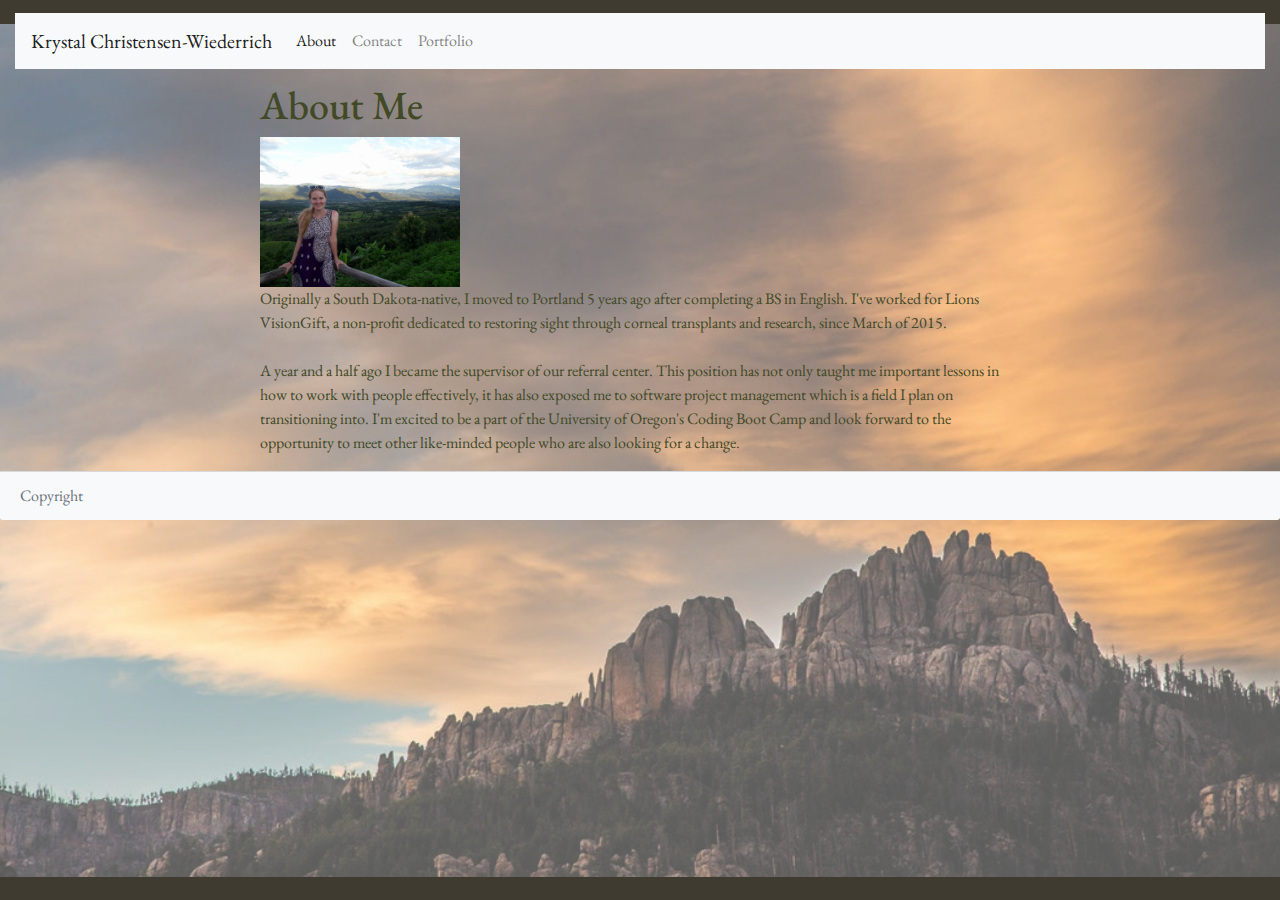
==== about.html @ 15e23d65 "initial work" ====
<!DOCTYPE html>

<html lang="en-us">
<html class="about-bg">

<head>
    <title>Krystal C-Wiederrich Portfolio</title>
    <link rel="stylesheet" href="https://maxcdn.bootstrapcdn.com/bootstrap/4.0.0/css/bootstrap.min.css" integrity="sha384-Gn5384xqQ1aoWXA+058RXPxPg6fy4IWvTNh0E263XmFcJlSAwiGgFAW/dAiS6JXm" crossorigin="anonymous">
    <link href="https://fonts.googleapis.com/css?family=EB+Garamond" rel="stylesheet">
    <link rel="stylesheet" type="text/css" href="assets/css/style.css">
</head>

<body id="about-bg">

    <!-- <div class="container" id="about-bg"> -->

        <div class="main-content">

            <div class="container-fluid">
                <nav class="navbar navbar-expand-lg navbar-light bg-light">
                    <a class="navbar-brand" href="about.html">Krystal Christensen-Wiederrich</a>
                    <button class="navbar-toggler" type="button" data-toggle="collapse" data-target="#navbarNav" aria-controls="navbarNav" aria-expanded="false" aria-label="Toggle navigation">
                        <span class="navbar-toggler-icon"></span>
                    </button>
                    <div class="collapse navbar-collapse" id="navbarNav">
                        <ul class="navbar-nav">
                        <li class="nav-item active">
                            <a class="nav-link" href="#">About<span class="sr-only">(current)</span></a>
                        </li>
                        <li class="nav-item">
                            <a class="nav-link" href="#">Contact</a>
                        </li>
                        <li class="nav-item">
                            <a class="nav-link" href="#">Portfolio</a>
                        </li>
                        <!-- <li class="nav-item">
                            <a class="nav-link disabled" href="#">Disabled</a>
                        </li> -->
                        </ul>
                    </div>
                </nav>
            </div>

            <div class="container" id="about-me">
                <div class="row">
                    <div class="col-2"></div>
                    <div class="col-8">
                        <div class="row">
                            <h1>About Me</h1>
                        </div>
                        <div class="row">
                            <div class="pull-left"><img id="bio-image" src="assets/images/profile pic.jpg" alt="profile pic"></div>
                            <div class="pull-left"><p>Originally a South Dakota-native, I moved to Portland 5 years ago after completing a 
                                    BS in English. I've worked for Lions VisionGift, a non-profit dedicated to restoring sight 
                                    through corneal transplants and research, since March of 2015. 
                            <br><br>A year and a half ago I became the supervisor of our referral center. This position has 
                                not only taught me important lessons in how to work with people effectively, it has also 
                                exposed me to software project management which is a field I plan on transitioning into. 
                                I'm excited to be a part of the University of Oregon's Coding Boot Camp and look forward 
                                to the opportunity to meet other like-minded people who are also looking for a change. 
                            </p>
                            <!-- <p>Originally a South Dakota-native, I moved to Portland 5 years ago after completing a 
                                    BS in English. I've worked for Lions VisionGift, a non-profit dedicated to restoring sight 
                                    through corneal transplants and research, since March of 2015. 
                            <br><br>A year and a half ago I became the supervisor of our referral center. This position has 
                                not only taught me important lessons in how to work with people effectively, it has also 
                                exposed me to software project management which is a field I plan on transitioning into. 
                                I'm excited to be a part of the University of Oregon's Coding Boot Camp and look forward 
                                to the opportunity to meet other like-minded people who are also looking for a change. 
                            </p> -->
                            </div>
                        </div>
                    </div>
                    <div class="col-2"></div>
                </div>
            </div>

            <!-- <div class="footer-margin"> -->
                <footer class="card-footer bg-light footer-font-style text-muted footer-position">Copyright</a>
                </footer>
                <!-- <footer class="page-footer font-small blue fixed-bottom">

                        <div class="footer-copyright text-center py-3">© 2018 Copyright:
                          <a href="https://mdbootstrap.com/education/bootstrap/"> MDBootstrap.com</a>
                        </div> -->
                    
        
        </div>

    <!-- </div> -->
    
</body>

</html>
---- assets/css/style.css ----
body {
    font-family: 'EB Garamond', serif;
    background-attachment: fixed;
    background-size: contain;
    background-repeat: no-repeat;
    background-position: center;
    /* display: flex;
    flex-direction: column;
    min-height: 100vh;
    > * {
        flex-grow: 0;
    }
    > nav + .container {
        flex-grow: 1;
    } */
}

#index-bg {
    background-color: black;
    background-image: url("../images/yosemite.jpg");
}

#about-bg {
    background-color: #403b31;
    background-image: url("../images/black-hills-opaque.jpg");
    /* opacity: 0.5;
    filter: alpha(opacity=50); */
}

.main-content {
    color: #ffffff;
}

.navbar {
    margin-top: 1%;
    width: 100% !important;
}

#intro {
    color: #ffffff;
    font-style: italic;
    /* max-width: 750px;
    margin-left: 65%; */
    margin-bottom: 20px;
    font-size: large;
}

#about-me {
    color: #424927;
    /* background-color: rgba(255,224,178, .5);
    background: linear-gradient(to right, 
    rgba(255,224,178,0) 0%, 
    rgba(255,224,178,.5) 15%, 
    /* rgba(255,224,178,1) 25%, 
    rgba(255,224,178,1) 25%, 
    rgba(255,224,178,1) 35%, 
    rgba(255,224,178,1) 35%, 
    rgba(255,224,178,1) 50%, 
    rgba(255,224,178,1) 65%, 
    rgba(255,224,178,1) 65%, 
    rgba(255,224,178,1) 75%, 
    rgba(255,224,178,1) 75%,
    rgba(255,224,178,.5) 85%, 
    rgba(255,224,178,0) 100%);
} */
    
    
    /* rgba(247,178,99, .5); --> gold */
    
    /* rgba(165,145,123, .5) --> rosy brown color */
}

#attribute {
    text-align: right;
    font-style: normal;
}

#enter-button {
    /* margin-left: 75%; */
    margin-bottom: 10%;
}

/* .footer-margin {
    height: 100px;
} */

#about-me {
    margin-top: 1%;
}

#bio-image {
    max-width: 200px;
    max-height: 150px;
    width: auto;
    height: auto;
    float: left;
}

p {
    float: left;
}
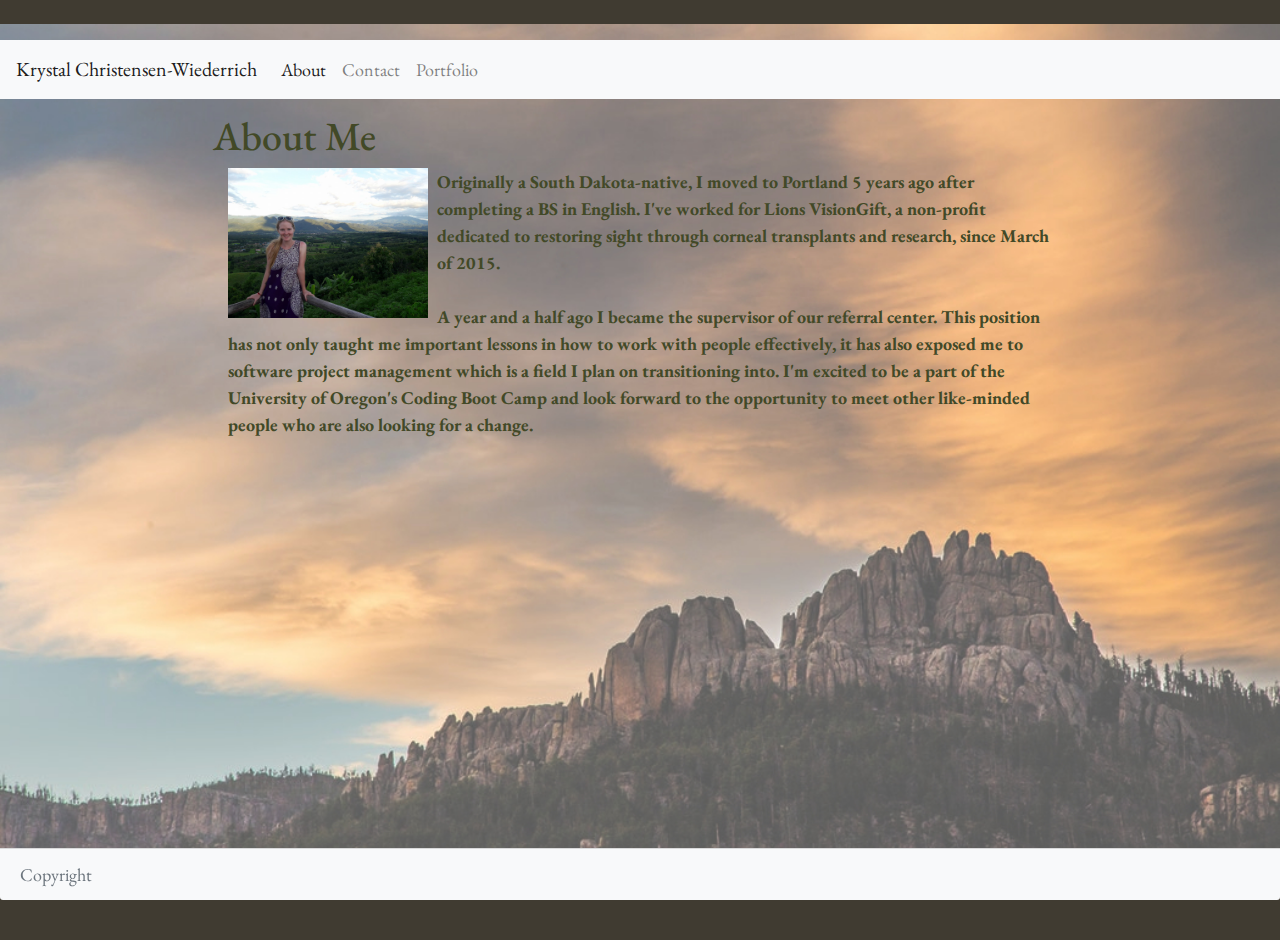
==== commit c33e6086: "made index, html media response. created contact.html" ====
--- a/about.html
+++ b/about.html
@@ -1,12 +1,12 @@
 <!DOCTYPE html>
 
 <html lang="en-us">
-<html class="about-bg">
 
 <head>
     <title>Krystal C-Wiederrich Portfolio</title>
     <link rel="stylesheet" href="https://maxcdn.bootstrapcdn.com/bootstrap/4.0.0/css/bootstrap.min.css" integrity="sha384-Gn5384xqQ1aoWXA+058RXPxPg6fy4IWvTNh0E263XmFcJlSAwiGgFAW/dAiS6JXm" crossorigin="anonymous">
     <link href="https://fonts.googleapis.com/css?family=EB+Garamond" rel="stylesheet">
+    <meta name="viewport" content="width=device-width, initial-scale=1">
     <link rel="stylesheet" type="text/css" href="assets/css/style.css">
 </head>
 
@@ -16,14 +16,13 @@
 
         <div class="main-content">
 
-            <div class="container-fluid">
-                <nav class="navbar navbar-expand-lg navbar-light bg-light">
-                    <a class="navbar-brand" href="about.html">Krystal Christensen-Wiederrich</a>
-                    <button class="navbar-toggler" type="button" data-toggle="collapse" data-target="#navbarNav" aria-controls="navbarNav" aria-expanded="false" aria-label="Toggle navigation">
-                        <span class="navbar-toggler-icon"></span>
-                    </button>
-                    <div class="collapse navbar-collapse" id="navbarNav">
-                        <ul class="navbar-nav">
+            <nav class="navbar navbar-expand-lg navbar-light bg-light">
+                <a class="navbar-brand" href="about.html">Krystal Christensen-Wiederrich</a>
+                <button class="navbar-toggler" type="button" data-toggle="collapse" data-target="#navbarNav" aria-controls="navbarNav" aria-expanded="false" aria-label="Toggle navigation">
+                    <span class="navbar-toggler-icon"></span>
+                </button>
+                <div class="collapse navbar-collapse" id="navbarNav">
+                    <ul class="navbar-nav">
                         <li class="nav-item active">
                             <a class="nav-link" href="#">About<span class="sr-only">(current)</span></a>
                         </li>
@@ -36,47 +35,47 @@
                         <!-- <li class="nav-item">
                             <a class="nav-link disabled" href="#">Disabled</a>
                         </li> -->
-                        </ul>
-                    </div>
-                </nav>
-            </div>
+                    </ul>
+                </div>
+            </nav>
 
-            <div class="container" id="about-me">
+            <div class="container-fluid" id="about-me">
                 <div class="row">
-                    <div class="col-2"></div>
-                    <div class="col-8">
+                    <!-- <div class="col-2"></div> -->
+                    <div class="col-12 col-md-8 col-centered">
                         <div class="row">
                             <h1>About Me</h1>
                         </div>
-                        <div class="row">
-                            <div class="pull-left"><img id="bio-image" src="assets/images/profile pic.jpg" alt="profile pic"></div>
-                            <div class="pull-left"><p>Originally a South Dakota-native, I moved to Portland 5 years ago after completing a 
-                                    BS in English. I've worked for Lions VisionGift, a non-profit dedicated to restoring sight 
-                                    through corneal transplants and research, since March of 2015. 
-                            <br><br>A year and a half ago I became the supervisor of our referral center. This position has 
-                                not only taught me important lessons in how to work with people effectively, it has also 
-                                exposed me to software project management which is a field I plan on transitioning into. 
-                                I'm excited to be a part of the University of Oregon's Coding Boot Camp and look forward 
-                                to the opportunity to meet other like-minded people who are also looking for a change. 
-                            </p>
-                            <!-- <p>Originally a South Dakota-native, I moved to Portland 5 years ago after completing a 
-                                    BS in English. I've worked for Lions VisionGift, a non-profit dedicated to restoring sight 
-                                    through corneal transplants and research, since March of 2015. 
-                            <br><br>A year and a half ago I became the supervisor of our referral center. This position has 
-                                not only taught me important lessons in how to work with people effectively, it has also 
-                                exposed me to software project management which is a field I plan on transitioning into. 
-                                I'm excited to be a part of the University of Oregon's Coding Boot Camp and look forward 
-                                to the opportunity to meet other like-minded people who are also looking for a change. 
-                            </p> -->
+                        <div class="row" id="bio-info">
+                            <div class="col-12">
+                                <img class="pull left" id="bio-image" src="assets/images/profile pic.jpg" alt="profile pic">
+                                <p><strong>Originally a South Dakota-native, I moved to Portland 5 years ago after completing a 
+                                BS in English. I've worked for Lions VisionGift, a non-profit dedicated to restoring sight 
+                                through corneal transplants and research, since March of 2015. 
+                                <br><br>A year and a half ago I became the supervisor of our referral center. This position has 
+                                    not only taught me important lessons in how to work with people effectively, it has also 
+                                    exposed me to software project management which is a field I plan on transitioning into. 
+                                    I'm excited to be a part of the University of Oregon's Coding Boot Camp and look forward 
+                                    to the opportunity to meet other like-minded people who are also looking for a change. 
+                                </strong></p>
+                                <!-- <p>Originally a South Dakota-native, I moved to Portland 5 years ago after completing a 
+                                        BS in English. I've worked for Lions VisionGift, a non-profit dedicated to restoring sight 
+                                        through corneal transplants and research, since March of 2015. 
+                                <br><br>A year and a half ago I became the supervisor of our referral center. This position has 
+                                    not only taught me important lessons in how to work with people effectively, it has also 
+                                    exposed me to software project management which is a field I plan on transitioning into. 
+                                    I'm excited to be a part of the University of Oregon's Coding Boot Camp and look forward 
+                                    to the opportunity to meet other like-minded people who are also looking for a change. 
+                                </p> -->
                             </div>
                         </div>
                     </div>
-                    <div class="col-2"></div>
+                    <!-- <div class="col-2"></div> -->
                 </div>
             </div>
 
             <!-- <div class="footer-margin"> -->
-                <footer class="card-footer bg-light footer-font-style text-muted footer-position">Copyright</a>
+                <footer class="card-footer bg-light footer-font-style text-muted footer-position fixed-bottom">Copyright</a>
                 </footer>
                 <!-- <footer class="page-footer font-small blue fixed-bottom">
 
--- a/assets/css/style.css
+++ b/assets/css/style.css
@@ -1,9 +1,19 @@
+* {
+    margin: 0;
+}
+
+html, body {
+    height: 100%;
+}
+
 body {
     font-family: 'EB Garamond', serif;
     background-attachment: fixed;
     background-size: contain;
     background-repeat: no-repeat;
     background-position: center;
+    font-size: 18px;
+    line-height: 27px;
     /* display: flex;
     flex-direction: column;
     min-height: 100vh;
@@ -15,8 +25,19 @@
     } */
 }
 
+.wrapper {
+    min-height: 100%;
+    height: 100%;
+    margin: 0 auto -45px; /* the bottom margin is the negative value of the footer's height */
+    margin-bottom: 30px;
+}
+
+.footer, .push {
+    height: 45px; /* .push must be the same height as .footer */
+}
+
 #index-bg {
-    background-color: black;
+    background-color: #202e12;
     background-image: url("../images/yosemite.jpg");
 }
 
@@ -29,12 +50,22 @@
 
 .main-content {
     color: #ffffff;
+    margin-top: 40px;
 }
 
 .navbar {
     margin-top: 1%;
-    width: 100% !important;
-}
+}
+
+.navbar navbar-expand-lg navbar-light bg-light {
+    background-color: rgba(247,178,99, .5);
+}
+
+.col-centered {
+    float: none;
+    margin: 0 auto;
+}
+
 
 #intro {
     color: #ffffff;
@@ -47,6 +78,7 @@
 
 #about-me {
     color: #424927;
+    margin-bottom: 20px;
     /* background-color: rgba(255,224,178, .5);
     background: linear-gradient(to right, 
     rgba(255,224,178,0) 0%, 
@@ -70,13 +102,16 @@
     /* rgba(165,145,123, .5) --> rosy brown color */
 }
 
+#bio-info {
+    text-emphasis-style: strong;
+}
+
 #attribute {
     text-align: right;
     font-style: normal;
 }
 
 #enter-button {
-    /* margin-left: 75%; */
     margin-bottom: 10%;
 }
 
@@ -94,8 +129,94 @@
     width: auto;
     height: auto;
     float: left;
+    margin-right: 1%;
+    margin-bottom: 1%;
 }
 
 p {
-    float: left;
-}
+    display: block;
+}
+
+.footer {
+    height: 45px;
+}
+
+
+@media screen and (max-width: 768px) {
+    
+    body {
+        background-size: auto;
+    }
+    .wrapper {
+        height: 100%;
+        padding: 20px;
+    }
+
+    #about-me {
+        margin-bottom: 40px;
+        text-align: justify;
+    }
+
+    #bio-image {
+        float: none;
+        display: block;
+        margin: 0 auto; 
+    }
+
+}
+
+@media screen and (max-width: 320px) {
+    
+    body {
+        background-size: auto;
+    }
+
+    #intro {
+        background-color: rgba(32,46,18,.7);
+    }
+
+    .wrapper {
+        height: 100%;
+        padding: 20px;
+    }
+
+    #about-me {
+        margin-bottom: 40px;
+        text-align: justify;
+    }
+
+    #bio-image {
+        float: none;
+        display: block;
+        margin: 0 auto; 
+    }
+
+}
+
+@media screen and (max-width: 168px) {
+    
+    body {
+        background-size: auto;
+    }
+
+    #intro {
+        background-color: #202e12;
+    }
+
+    .wrapper {
+        height: 100%;
+        padding: 20px;
+    }
+
+    #about-me {
+        margin-bottom: 20px;
+        text-align: justify;
+    }
+
+    #bio-image {
+        float: none;
+        display: block;
+        margin: 0 auto; 
+    }
+
+}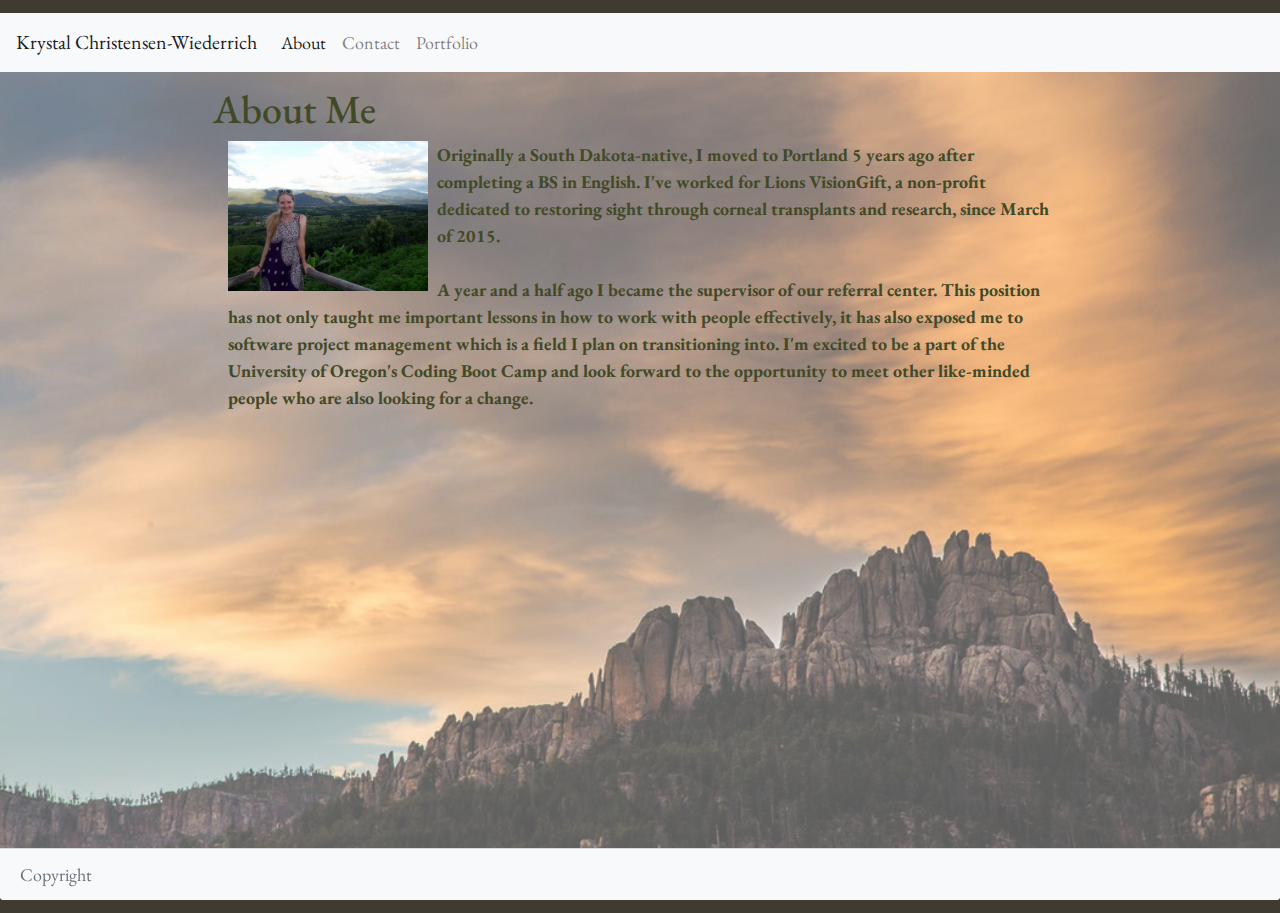
==== commit f50e3f66: "further modifications" ====
--- a/about.html
+++ b/about.html
@@ -10,83 +10,58 @@
     <link rel="stylesheet" type="text/css" href="assets/css/style.css">
 </head>
 
-<body id="about-bg">
+<body class="about-bg">
 
-    <!-- <div class="container" id="about-bg"> -->
+    <div class="main-content">
 
-        <div class="main-content">
+        <nav class="navbar navbar-expand-lg navbar-light bg-light">
+            <a class="navbar-brand" href="about.html">Krystal Christensen-Wiederrich</a>
+            <button class="navbar-toggler" type="button" data-toggle="collapse" data-target="#navbarNav" aria-controls="navbarNav" aria-expanded="false" aria-label="Toggle navigation" area-pressed="true">
+                <span class="navbar-toggler-icon"></span>
+            </button>
+            <div class="collapse navbar-collapse" id="navbarNav">
+                <ul class="navbar-nav">
+                    <li class="nav-item active">
+                        <a class="nav-link" href="about.html">About<span class="sr-only">(current)</span></a>
+                    </li>
+                    <li class="nav-item">
+                        <a class="nav-link" href="contact.html">Contact</a>
+                    </li>
+                    <li class="nav-item">
+                        <a class="nav-link" href="portfolio.html">Portfolio</a>
+                    </li>
+                </ul>
+            </div>
+        </nav>
 
-            <nav class="navbar navbar-expand-lg navbar-light bg-light">
-                <a class="navbar-brand" href="about.html">Krystal Christensen-Wiederrich</a>
-                <button class="navbar-toggler" type="button" data-toggle="collapse" data-target="#navbarNav" aria-controls="navbarNav" aria-expanded="false" aria-label="Toggle navigation">
-                    <span class="navbar-toggler-icon"></span>
-                </button>
-                <div class="collapse navbar-collapse" id="navbarNav">
-                    <ul class="navbar-nav">
-                        <li class="nav-item active">
-                            <a class="nav-link" href="#">About<span class="sr-only">(current)</span></a>
-                        </li>
-                        <li class="nav-item">
-                            <a class="nav-link" href="#">Contact</a>
-                        </li>
-                        <li class="nav-item">
-                            <a class="nav-link" href="#">Portfolio</a>
-                        </li>
-                        <!-- <li class="nav-item">
-                            <a class="nav-link disabled" href="#">Disabled</a>
-                        </li> -->
-                    </ul>
-                </div>
-            </nav>
-
-            <div class="container-fluid" id="about-me">
-                <div class="row">
-                    <!-- <div class="col-2"></div> -->
-                    <div class="col-12 col-md-8 col-centered">
-                        <div class="row">
-                            <h1>About Me</h1>
-                        </div>
-                        <div class="row" id="bio-info">
-                            <div class="col-12">
-                                <img class="pull left" id="bio-image" src="assets/images/profile pic.jpg" alt="profile pic">
-                                <p><strong>Originally a South Dakota-native, I moved to Portland 5 years ago after completing a 
-                                BS in English. I've worked for Lions VisionGift, a non-profit dedicated to restoring sight 
-                                through corneal transplants and research, since March of 2015. 
-                                <br><br>A year and a half ago I became the supervisor of our referral center. This position has 
-                                    not only taught me important lessons in how to work with people effectively, it has also 
-                                    exposed me to software project management which is a field I plan on transitioning into. 
-                                    I'm excited to be a part of the University of Oregon's Coding Boot Camp and look forward 
-                                    to the opportunity to meet other like-minded people who are also looking for a change. 
-                                </strong></p>
-                                <!-- <p>Originally a South Dakota-native, I moved to Portland 5 years ago after completing a 
-                                        BS in English. I've worked for Lions VisionGift, a non-profit dedicated to restoring sight 
-                                        through corneal transplants and research, since March of 2015. 
-                                <br><br>A year and a half ago I became the supervisor of our referral center. This position has 
-                                    not only taught me important lessons in how to work with people effectively, it has also 
-                                    exposed me to software project management which is a field I plan on transitioning into. 
-                                    I'm excited to be a part of the University of Oregon's Coding Boot Camp and look forward 
-                                    to the opportunity to meet other like-minded people who are also looking for a change. 
-                                </p> -->
-                            </div>
+        <div class="container-fluid" id="about-me">
+            <div class="row">
+                <div class="col-12 col-md-8 col-centered">
+                    <div class="row">
+                        <h1>About Me</h1>
+                    </div>
+                    <div class="row" id="bio-info">
+                        <div class="col-12">
+                            <img class="pull left" id="bio-image" src="assets/images/profile pic.jpg" alt="profile pic">
+                            <p><strong>Originally a South Dakota-native, I moved to Portland 5 years ago after completing a 
+                            BS in English. I've worked for Lions VisionGift, a non-profit dedicated to restoring sight 
+                            through corneal transplants and research, since March of 2015. 
+                            <br><br>A year and a half ago I became the supervisor of our referral center. This position has 
+                                not only taught me important lessons in how to work with people effectively, it has also 
+                                exposed me to software project management which is a field I plan on transitioning into. 
+                                I'm excited to be a part of the University of Oregon's Coding Boot Camp and look forward 
+                                to the opportunity to meet other like-minded people who are also looking for a change. 
+                            </strong></p>
                         </div>
                     </div>
-                    <!-- <div class="col-2"></div> -->
                 </div>
             </div>
-
-            <!-- <div class="footer-margin"> -->
-                <footer class="card-footer bg-light footer-font-style text-muted footer-position fixed-bottom">Copyright</a>
-                </footer>
-                <!-- <footer class="page-footer font-small blue fixed-bottom">
-
-                        <div class="footer-copyright text-center py-3">© 2018 Copyright:
-                          <a href="https://mdbootstrap.com/education/bootstrap/"> MDBootstrap.com</a>
-                        </div> -->
-                    
-        
         </div>
 
-    <!-- </div> -->
+        <footer class="card-footer bg-light footer-font-style text-muted footer-position fixed-bottom">Copyright</a>
+        </footer>                    
+        
+    </div>
     
 </body>
 
--- a/assets/css/style.css
+++ b/assets/css/style.css
@@ -41,24 +41,27 @@
     background-image: url("../images/yosemite.jpg");
 }
 
-#about-bg {
+.about-bg {
     background-color: #403b31;
     background-image: url("../images/black-hills-opaque.jpg");
-    /* opacity: 0.5;
-    filter: alpha(opacity=50); */
 }
 
 .main-content {
-    color: #ffffff;
-    margin-top: 40px;
+    margin-bottom: 45px;
+    color: #424927;
+}
+
+#intro-page {
+    margin-top: 50px;
 }
 
 .navbar {
     margin-top: 1%;
 }
 
-.navbar navbar-expand-lg navbar-light bg-light {
+#color {
     background-color: rgba(247,178,99, .5);
+    color: #424927;
 }
 
 .col-centered {
@@ -70,14 +73,11 @@
 #intro {
     color: #ffffff;
     font-style: italic;
-    /* max-width: 750px;
-    margin-left: 65%; */
     margin-bottom: 20px;
     font-size: large;
 }
 
 #about-me {
-    color: #424927;
     margin-bottom: 20px;
     /* background-color: rgba(255,224,178, .5);
     background: linear-gradient(to right, 
@@ -113,6 +113,9 @@
 
 #enter-button {
     margin-bottom: 10%;
+    background-color: white;
+    color: #424927;
+    border-color: #424927;
 }
 
 /* .footer-margin {
@@ -152,7 +155,7 @@
         padding: 20px;
     }
 
-    #about-me {
+    .about-me {
         margin-bottom: 40px;
         text-align: justify;
     }
@@ -165,7 +168,7 @@
 
 }
 
-@media screen and (max-width: 320px) {
+@media screen and (max-width: 640px) {
     
     body {
         background-size: auto;
@@ -180,7 +183,7 @@
         padding: 20px;
     }
 
-    #about-me {
+    .about-me {
         margin-bottom: 40px;
         text-align: justify;
     }
@@ -191,6 +194,7 @@
         margin: 0 auto; 
     }
 
+
 }
 
 @media screen and (max-width: 168px) {
@@ -208,7 +212,7 @@
         padding: 20px;
     }
 
-    #about-me {
+    .about-me {
         margin-bottom: 20px;
         text-align: justify;
     }
